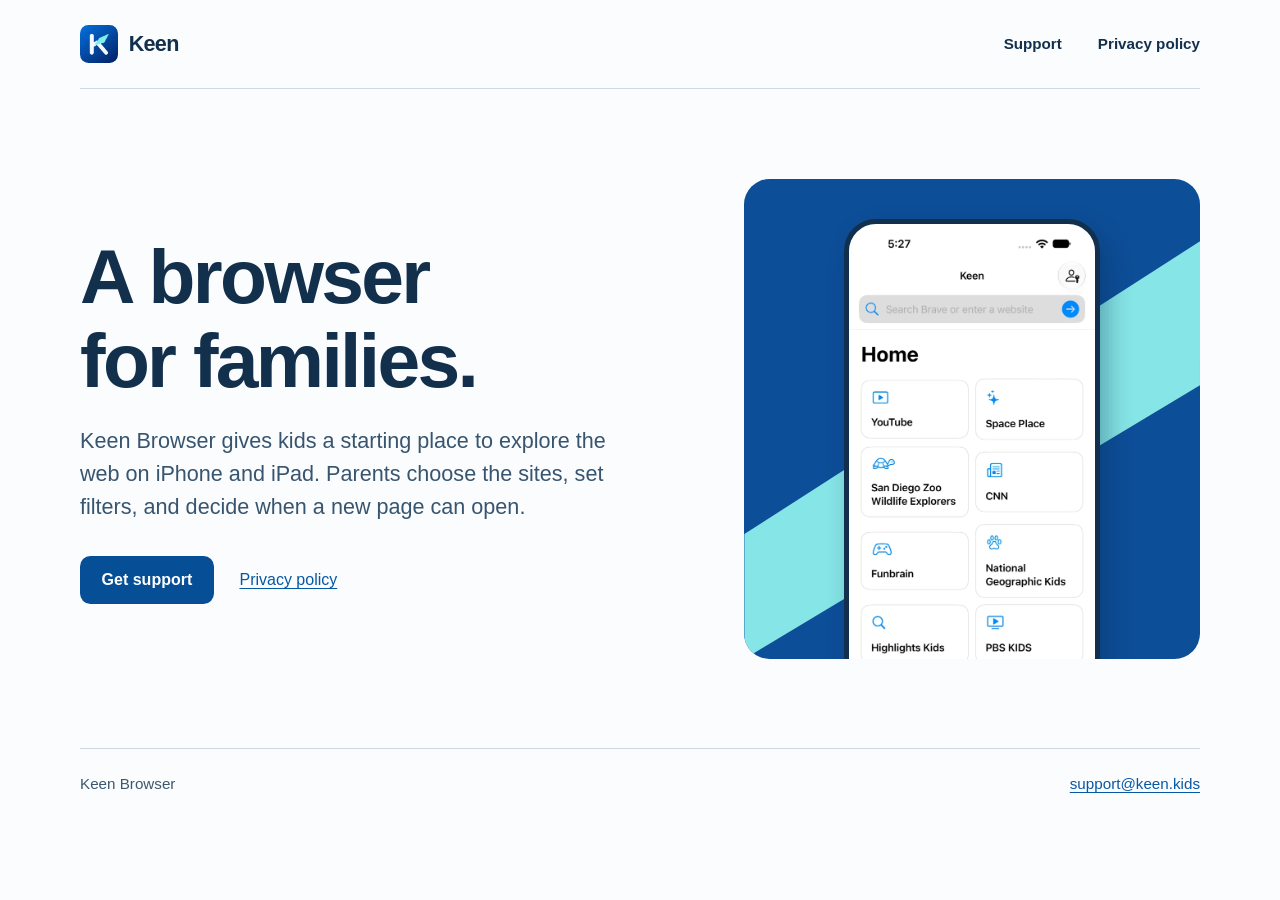
==== docs/index.html @ b2603f22 "Publish Keen Browser support and privacy pages" ====
<!doctype html>
<html lang="en">
  <head>
    <meta charset="utf-8">
    <meta name="viewport" content="width=device-width, initial-scale=1">
    <title>Keen Browser</title>
    <meta name="description" content="A web browser for families on iPhone and iPad.">
    <link rel="canonical" href="https://www.keen.kids/">
    <link rel="icon" href="./assets/keen.png">
    <link rel="stylesheet" href="./assets/site.css">
  </head>
  <body>
    <div class="site">
      <header>
        <a class="brand" href="./" aria-label="Keen home"><img src="./assets/keen.png" width="40" height="40" alt="">Keen</a>
        <nav aria-label="Main navigation">
          <a href="./support/">Support</a>
          <a href="./privacy-policy/">Privacy policy</a>
        </nav>
      </header>
      <main>
      <section class="hero">
        <div>
          <h1>A browser<br>for families.</h1>
          <p class="lead">Keen Browser gives kids a starting place to explore the web on iPhone and iPad. Parents choose the sites, set filters, and decide when a new page can open.</p>
          <div class="actions">
            <a class="button" href="support/">Get support</a>
            <a href="privacy-policy/">Privacy policy</a>
          </div>
        </div>
        <div class="preview">
          <img src="assets/keen-home.webp" width="600" height="1304" alt="Keen Browser’s Home screen with a search field and shortcuts to family websites.">
        </div>
      </section>
      </main>
      <footer><span>Keen Browser</span><a href="mailto:support@keen.kids">support@keen.kids</a></footer>
    </div>
  </body>
</html>
---- docs/assets/site.css ----
:root {
  color-scheme: light;
  font-family: -apple-system, BlinkMacSystemFont, "Segoe UI", sans-serif;
  background: #fafcfe;
  color: #122f4c;
  font-size: 100%;
  line-height: 1.6;
}
* { box-sizing: border-box; }
body { margin: 0; }
a { color: #0758a3; text-underline-offset: .2em; }
a:hover { text-decoration-thickness: .13em; }
a:focus-visible { outline: 3px solid #1469c3; outline-offset: 4px; }
.site { width: min(70rem, 90%); margin-inline: auto; }
header, footer, nav, .brand { display: flex; align-items: center; }
header, footer { justify-content: space-between; gap: 1rem; }
header { padding-block: 1.4rem; border-bottom: 1px solid #ccd9e5; }
.brand { gap: .65rem; color: inherit; text-decoration: none; font-size: 1.35rem; font-weight: 700; letter-spacing: -.035em; }
.brand img { width: 2.4rem; height: 2.4rem; border-radius: 22%; }
nav { gap: clamp(.8rem, 3vw, 2.25rem); }
nav a { padding-block: .6rem; color: inherit; font-size: .95rem; font-weight: 550; text-decoration: none; }
nav a:hover, nav a[aria-current] { text-decoration: underline; }
.hero { display: grid; grid-template-columns: 1.15fr .85fr; align-items: center; gap: 3rem; padding-block: clamp(3rem, 7vw, 6rem); }
h1, h2 { line-height: 1.1; text-wrap: balance; letter-spacing: -.035em; }
h1 { margin: 0; font-size: clamp(2.6rem, 6vw, 5.2rem); }
h2 { font-size: clamp(1.4rem, 3vw, 1.85rem); margin: 2.4rem 0 .7rem; }
p { margin: .7rem 0 1.15rem; }
.lead { font-size: clamp(1.1rem, 2vw, 1.35rem); line-height: 1.55; max-width: 35rem; margin-block: 1.3rem 2rem; color: #38556f; }
.actions { display: flex; align-items: center; flex-wrap: wrap; gap: 1.6rem; }
.button { display: inline-block; padding: .7rem 1.35rem; border-radius: .65rem; background: #064e95; color: white; font-weight: 650; text-decoration: none; }
.button:hover { background: #073d73; }
.preview { position: relative; isolation: isolate; overflow: hidden; border-radius: 1.6rem; height: clamp(22rem, 38vw, 30rem); background: #0d4e98; display: flex; justify-content: center; padding: 2.5rem 2rem 0; }
.preview::before { content: ''; position: absolute; z-index: -1; inset: 0; background: #86e5e6; clip-path: polygon(0 74%, 100% 13%, 100% 43%, 0 100%); }
.preview img { display: block; align-self: flex-start; width: min(100%, 16rem); height: auto; border-radius: 2rem; border: 5px solid #12304e; box-shadow: .5rem .7rem 1.5rem #05294c55; }
article { max-width: 44rem; margin: 0 auto; padding-block: clamp(2.5rem, 5vw, 5rem); font-size: 1.08rem; }
article h1 { font-size: clamp(2.5rem, 5vw, 4rem); }
.date { color: #46647a; font-size: .95rem; }
footer { flex-wrap: wrap; border-top: 1px solid #ccd9e5; padding-block: 1.4rem; font-size: .95rem; color: #3d586e; }
@media (max-width: 680px) {
  .hero { grid-template-columns: 1fr; gap: 2rem; padding-block: 2.5rem; }
  .preview { height: 17rem; padding-top: 1.4rem; }
  .preview img { width: 12rem; border-radius: 1.5rem; }
  header { flex-wrap: wrap; row-gap: .3rem; padding-block: .9rem; }
}
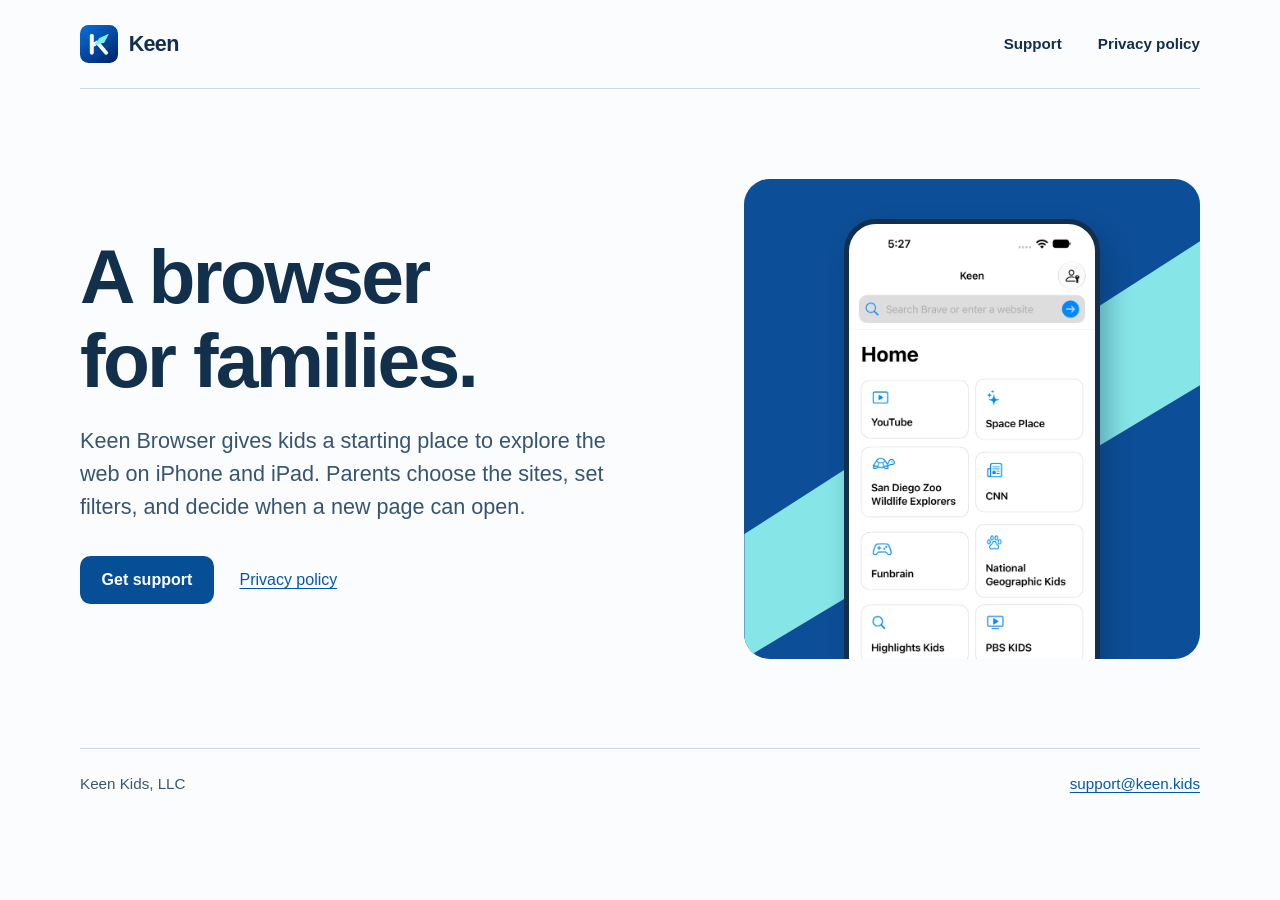
==== commit 96919321: "Identify Keen Kids, LLC as the website and app operator" ====
--- a/docs/index.html
+++ b/docs/index.html
@@ -33,7 +33,7 @@
         </div>
       </section>
       </main>
-      <footer><span>Keen Browser</span><a href="mailto:support@keen.kids">support@keen.kids</a></footer>
+      <footer><span>Keen Kids, LLC</span><a href="mailto:support@keen.kids">support@keen.kids</a></footer>
     </div>
   </body>
 </html>
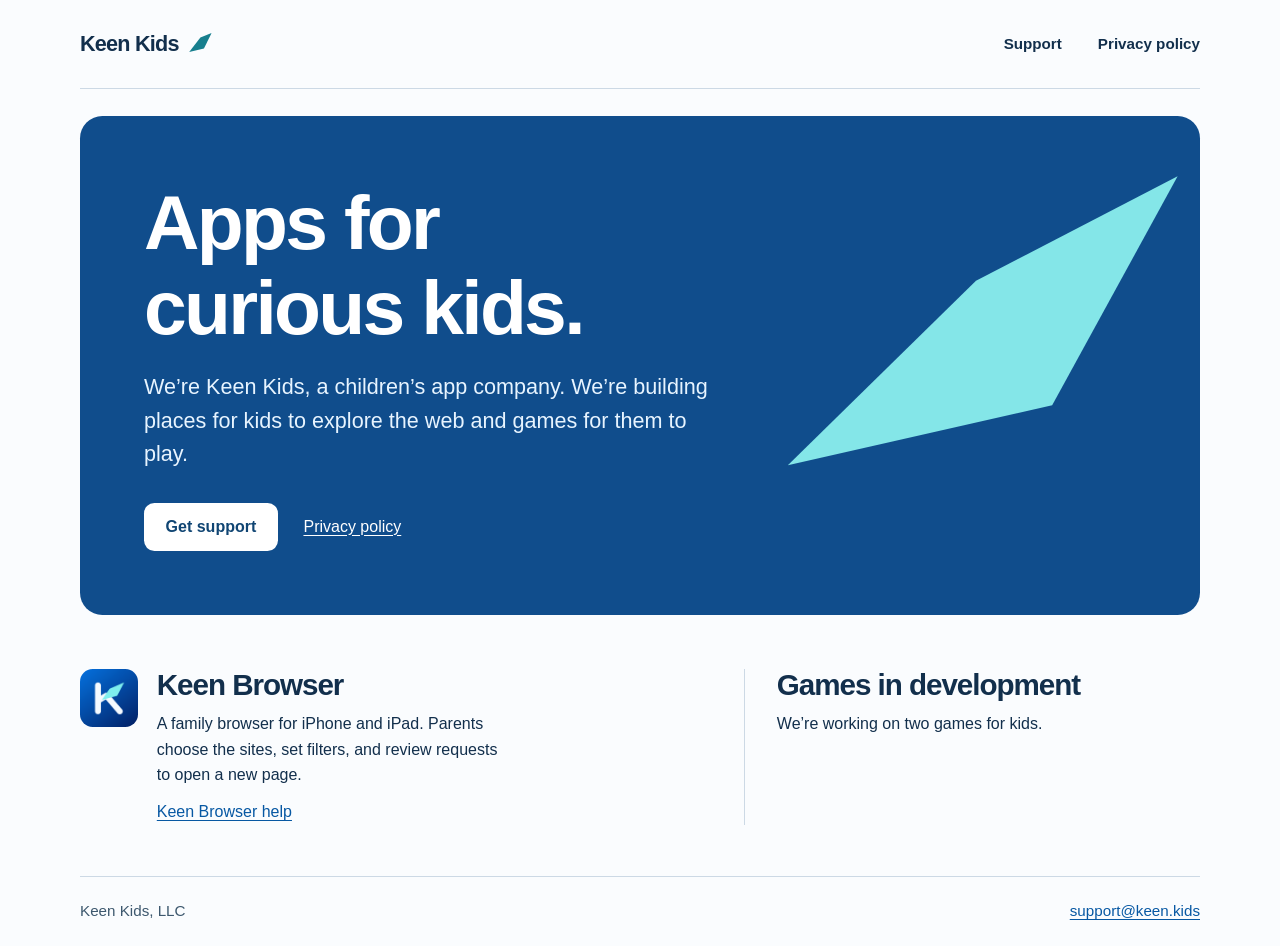
==== commit 982db0ca: "Introduce Keen Kids as an app company and scope browser-specific information" ====
--- a/docs/index.html
+++ b/docs/index.html
@@ -3,33 +3,41 @@
   <head>
     <meta charset="utf-8">
     <meta name="viewport" content="width=device-width, initial-scale=1">
-    <title>Keen Browser</title>
-    <meta name="description" content="A web browser for families on iPhone and iPad.">
+    <title>Keen Kids · Apps for kids and families</title>
+    <meta name="description" content="Keen Kids makes apps for kids and families, including Keen Browser and two games in development.">
     <link rel="canonical" href="https://www.keen.kids/">
-    <link rel="icon" href="./assets/keen.png">
     <link rel="stylesheet" href="./assets/site.css">
   </head>
   <body>
     <div class="site">
       <header>
-        <a class="brand" href="./" aria-label="Keen home"><img src="./assets/keen.png" width="40" height="40" alt="">Keen</a>
+        <a class="brand" href="./" aria-label="Keen Kids home">Keen Kids<span aria-hidden="true" class="fold"></span></a>
         <nav aria-label="Main navigation">
           <a href="./support/">Support</a>
           <a href="./privacy-policy/">Privacy policy</a>
         </nav>
       </header>
       <main>
-      <section class="hero">
-        <div>
-          <h1>A browser<br>for families.</h1>
-          <p class="lead">Keen Browser gives kids a starting place to explore the web on iPhone and iPad. Parents choose the sites, set filters, and decide when a new page can open.</p>
-          <div class="actions">
-            <a class="button" href="support/">Get support</a>
-            <a href="privacy-policy/">Privacy policy</a>
+      <section class="intro">
+        <h1>Apps for<br>curious kids.</h1>
+        <p class="lead">We’re Keen Kids, a children’s app company. We’re building places for kids to explore the web and games for them to play.</p>
+        <div class="actions">
+          <a class="button" href="support/">Get support</a>
+          <a href="privacy-policy/">Privacy policy</a>
+        </div>
+      </section>
+      <section class="lineup" aria-label="Our apps">
+        <div class="browser-app">
+          <img src="assets/keen.png" width="76" height="76" alt="">
+          <div>
+            <h2>Keen Browser</h2>
+            <p>A family browser for iPhone and iPad. Parents choose the sites, set filters, and review requests to open a new page.</p>
+            <a href="support/#keen-browser">Keen Browser help</a>
           </div>
         </div>
-        <div class="preview">
-          <img src="assets/keen-home.webp" width="600" height="1304" alt="Keen Browser’s Home screen with a search field and shortcuts to family websites.">
+        <div class="games">
+          <h2>Games in development</h2>
+          <p>We’re working on two games for kids.</p>
         </div>
       </section>
       </main>
--- a/docs/assets/site.css
+++ b/docs/assets/site.css
@@ -16,11 +16,9 @@
 header, footer { justify-content: space-between; gap: 1rem; }
 header { padding-block: 1.4rem; border-bottom: 1px solid #ccd9e5; }
 .brand { gap: .65rem; color: inherit; text-decoration: none; font-size: 1.35rem; font-weight: 700; letter-spacing: -.035em; }
-.brand img { width: 2.4rem; height: 2.4rem; border-radius: 22%; }
 nav { gap: clamp(.8rem, 3vw, 2.25rem); }
 nav a { padding-block: .6rem; color: inherit; font-size: .95rem; font-weight: 550; text-decoration: none; }
 nav a:hover, nav a[aria-current] { text-decoration: underline; }
-.hero { display: grid; grid-template-columns: 1.15fr .85fr; align-items: center; gap: 3rem; padding-block: clamp(3rem, 7vw, 6rem); }
 h1, h2 { line-height: 1.1; text-wrap: balance; letter-spacing: -.035em; }
 h1 { margin: 0; font-size: clamp(2.6rem, 6vw, 5.2rem); }
 h2 { font-size: clamp(1.4rem, 3vw, 1.85rem); margin: 2.4rem 0 .7rem; }
@@ -29,16 +27,32 @@
 .actions { display: flex; align-items: center; flex-wrap: wrap; gap: 1.6rem; }
 .button { display: inline-block; padding: .7rem 1.35rem; border-radius: .65rem; background: #064e95; color: white; font-weight: 650; text-decoration: none; }
 .button:hover { background: #073d73; }
-.preview { position: relative; isolation: isolate; overflow: hidden; border-radius: 1.6rem; height: clamp(22rem, 38vw, 30rem); background: #0d4e98; display: flex; justify-content: center; padding: 2.5rem 2rem 0; }
-.preview::before { content: ''; position: absolute; z-index: -1; inset: 0; background: #86e5e6; clip-path: polygon(0 74%, 100% 13%, 100% 43%, 0 100%); }
-.preview img { display: block; align-self: flex-start; width: min(100%, 16rem); height: auto; border-radius: 2rem; border: 5px solid #12304e; box-shadow: .5rem .7rem 1.5rem #05294c55; }
 article { max-width: 44rem; margin: 0 auto; padding-block: clamp(2.5rem, 5vw, 5rem); font-size: 1.08rem; }
 article h1 { font-size: clamp(2.5rem, 5vw, 4rem); }
 .date { color: #46647a; font-size: .95rem; }
 footer { flex-wrap: wrap; border-top: 1px solid #ccd9e5; padding-block: 1.4rem; font-size: .95rem; color: #3d586e; }
 @media (max-width: 680px) {
-  .hero { grid-template-columns: 1fr; gap: 2rem; padding-block: 2.5rem; }
-  .preview { height: 17rem; padding-top: 1.4rem; }
-  .preview img { width: 12rem; border-radius: 1.5rem; }
   header { flex-wrap: wrap; row-gap: .3rem; padding-block: .9rem; }
 }
+.fold { width: 1.4rem; height: 1.4rem; background: #177f8e; clip-path: polygon(0 85%, 50% 20%, 100% 0, 66% 70%); }
+.intro { position: relative; isolation: isolate; overflow: hidden; border-radius: 1.4rem; margin-block: 1.7rem; padding: clamp(2rem, 5vw, 4rem); color: white; background: #104d8c; }
+.intro::after { content: ""; position: absolute; z-index: -1; inset: 0 0 0 60%; background: #84e6e8; clip-path: polygon(8% 70%, 50% 33%, 95% 12%, 67% 58%); }
+.intro .lead { color: #e7f4ff; max-width: min(36rem, 64%); }
+.intro a { color: white; }
+.intro .button { background: white; color: #104573; }
+.intro .button:hover { background: #d7f6fa; }
+.intro a:focus-visible { outline-color: #8df2f4; }
+.lineup { display: grid; grid-template-columns: 1.35fr 1fr; gap: 3rem; padding-block: 1.7rem 3.2rem; }
+.lineup h2 { margin: 0 0 .6rem; }
+.lineup p { margin: 0 0 .7rem; max-width: 39ch; }
+.browser-app { display: flex; gap: 1.2rem; }
+.browser-app img { width: 3.6rem; height: 3.6rem; border-radius: 22%; }
+.games { border-left: 1px solid #ccd9e5; padding-left: 2rem; }
+h3 { font-size: 1.2rem; line-height: 1.35; margin: 1.5rem 0 .5rem; }
+@media (max-width: 680px) {
+  .intro { margin-block: 1.1rem; padding: 1.65rem; }
+  .intro::after { inset: 0 0 auto auto; width: 30%; height: 5rem; }
+  .intro .lead { max-width: 100%; }
+  .lineup { grid-template-columns: 1fr; gap: 1.6rem; }
+  .games { border-left: 0; padding: 1.5rem 0 0; border-top: 1px solid #ccd9e5; }
+}
